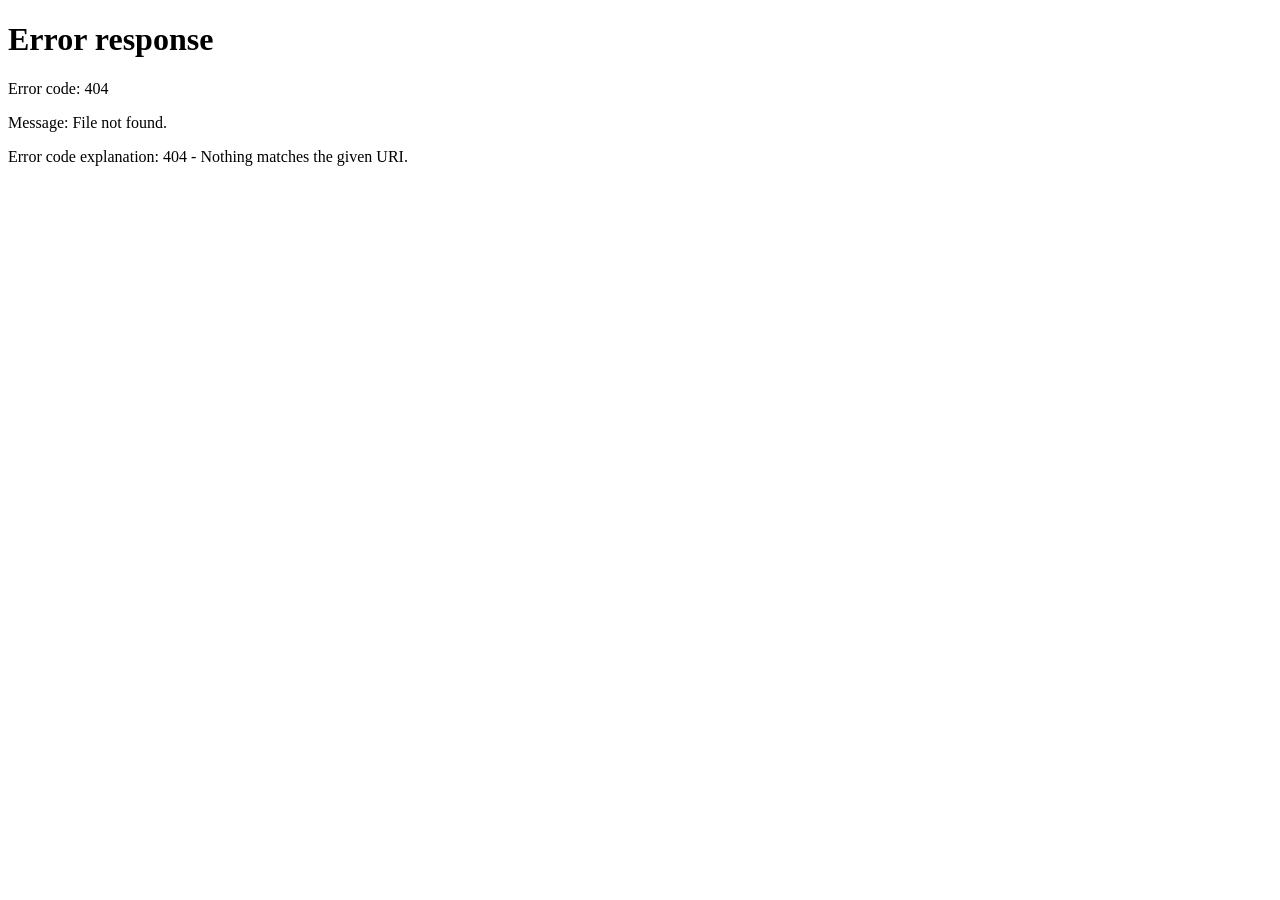
==== index.html @ 507f4e84 "Final link fix" ====
<!DOCTYPE html>
<html>
  <head>
    <meta http-equiv="refresh" content="0; url=./main/index.html" />
  </head>
  <body>
    <p>Redirecting to <a href="./main/index.html">main site</a>...</p>
  </body>
</html>
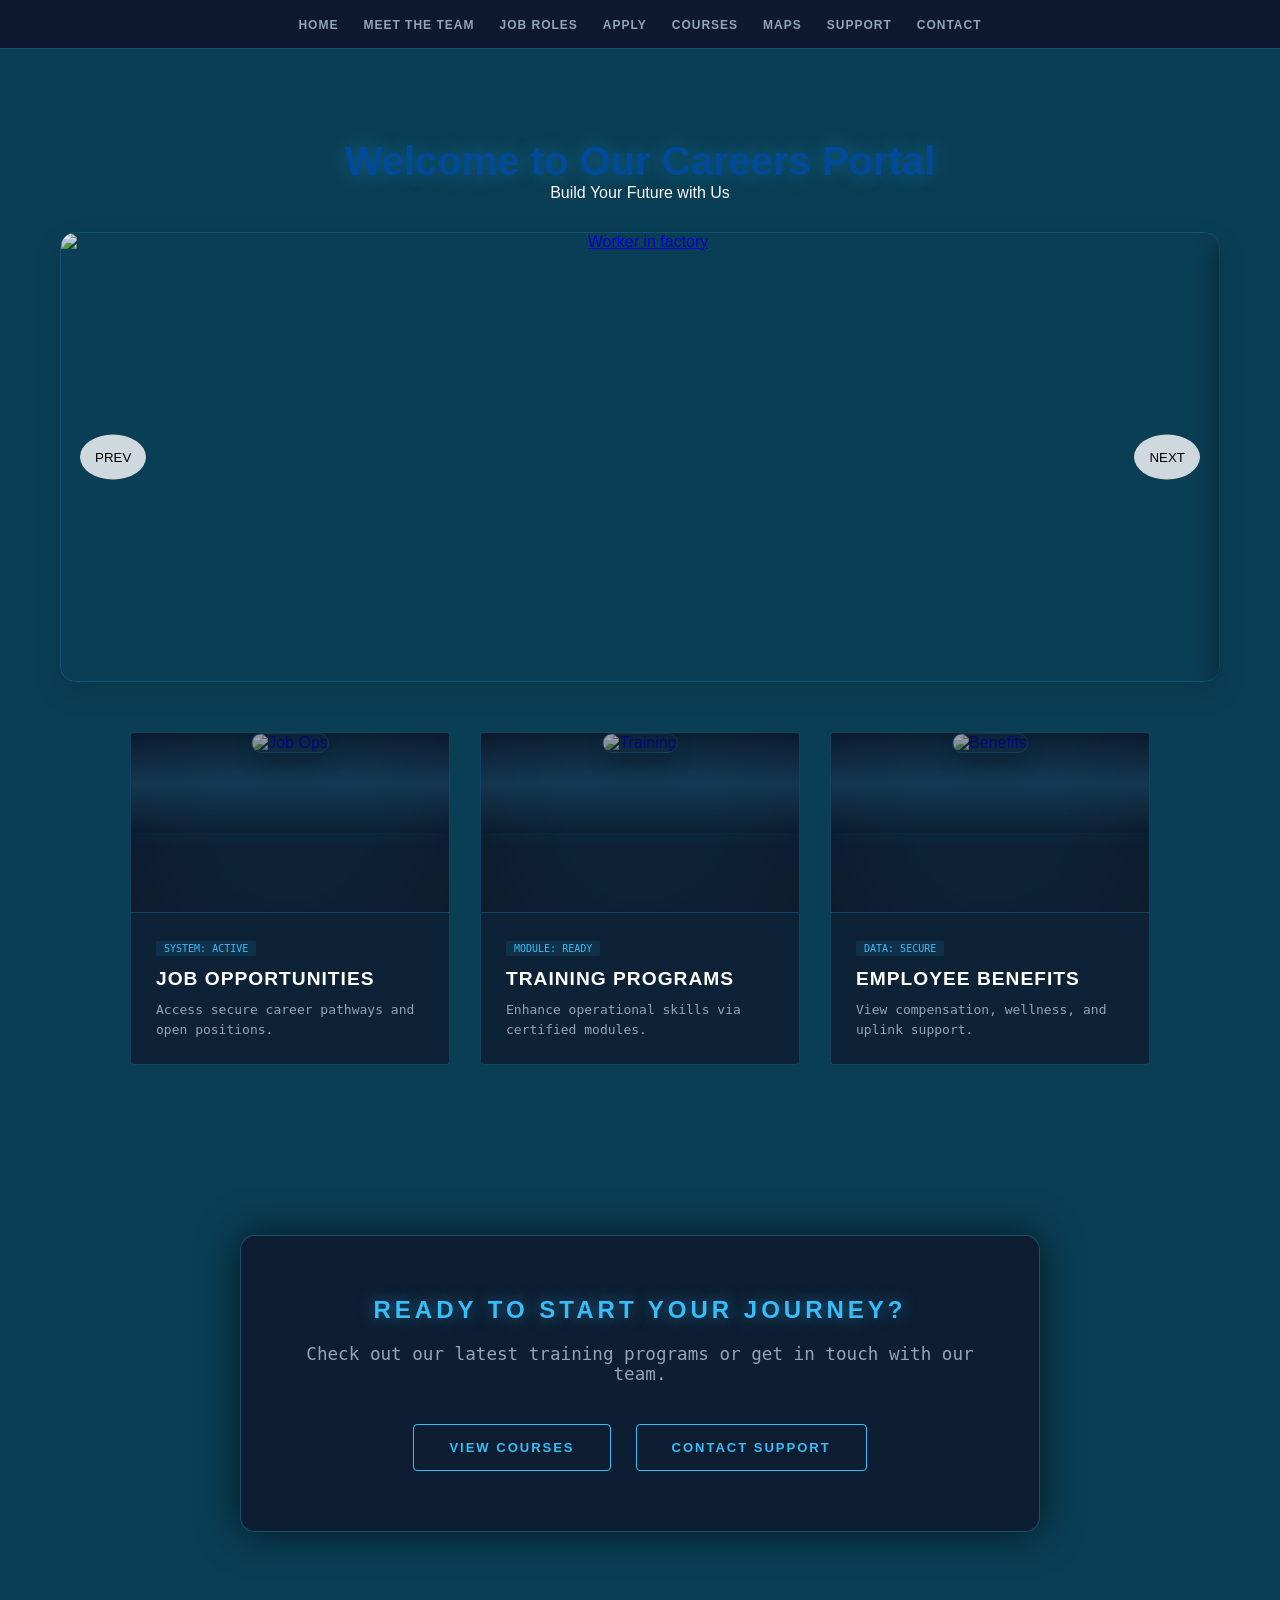
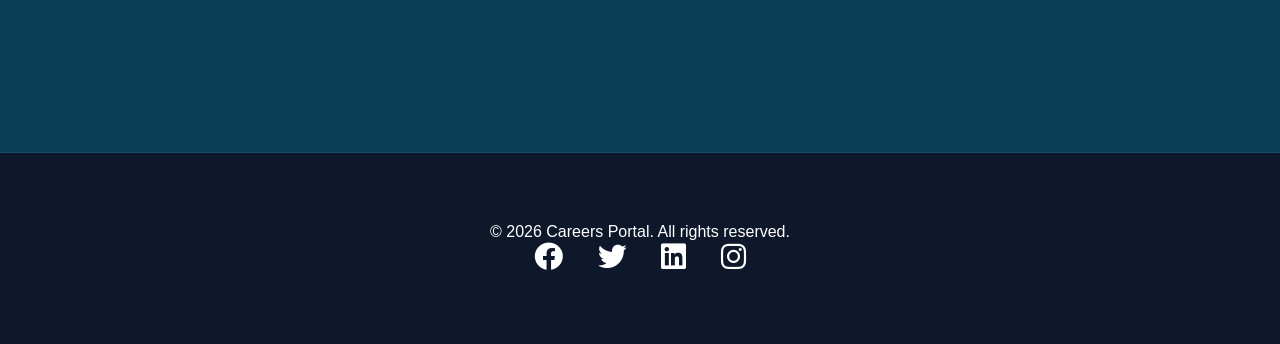
==== commit 4492e224: "deleted the folder completely and put the index files outsite the project" ====
--- a/index.html
+++ b/index.html
@@ -1,9 +1,144 @@
 <!DOCTYPE html>
-<html>
-  <head>
-    <meta http-equiv="refresh" content="0; url=./main/index.html" />
-  </head>
-  <body>
-    <p>Redirecting to <a href="./main/index.html">main site</a>...</p>
-  </body>
+<html lang="en">
+
+<head>
+    <meta charset="UTF-8">
+    <meta name="viewport" content="width=device-width, initial-scale=1.0">
+    <title>Careers Portal | Build Your Future</title>
+    <link rel="stylesheet" href="./main.css">
+    <link rel="stylesheet" href="https://cdnjs.cloudflare.com/ajax/libs/font-awesome/6.0.0/css/all.min.css">
+</head>
+
+<body>
+
+    <header>
+        <nav class="navbar">
+            <ul>
+                <li><a href="/main/main.html">Home</a></li>
+                <li><a href="/meet-the-team/meet-the-team.html">Meet the Team</a></li>
+                <li><a href="/job-roles/job-roles.html">Job Roles</a></li>
+                <li><a href="/apply/apply.html">Apply</a></li>
+                <li><a href="/courses/courses.html">Courses</a></li>
+                <li><a href="/maps/maps.html">Maps</a></li>
+                <li><a href="/support/support.html">Support</a></li>
+                <li><a href="/contact/contact.html">Contact</a></li>
+            </ul>
+        </nav>
+    </header>
+    <main>
+        <section id="home" class="page-section">
+            <div class="hero-text">
+                <h1>Welcome to Our Careers Portal</h1>
+                <p class="subtitle">Build Your Future with Us</p>
+            </div>
+
+            <div class="hero-banner futuristic-border">
+                <div class="slider-container">
+                    <div class="slider-track" id="hero-slider">
+                        <a href="/job-roles/job-roles.html" class="slide-link"><img
+                                src="https://greyring.com/wp-content/uploads/2023/02/recruitment1.webp"
+                                alt="Worker in factory"></a>
+                        <a href="/courses/courses.html" class="slide-link"><img
+                                src="https://plus.unsplash.com/premium_photo-1726797747265-933e1868cdcf?q=80&w=2070&auto=format&fit=crop&ixlib=rb-4.1.0&ixid=M3wxMjA3fDB8MHxwaG90by1wYWdlfHx8fGVufDB8fHx8fA%3D%3D"
+                                alt="Worker in factory"></a>
+                        <a href="/support/support.html" class="slide-link"><img
+                                src="https://plus.unsplash.com/premium_photo-1682437042253-6d2105fde47d?q=80&w=2070&auto=format&fit=crop&ixlib=rb-4.1.0&ixid=M3wxMjA3fDB8MHxwaG90by1wYWdlfHx8fGVufDB8fHx8fA%3D%3D"
+                                alt="Worker in factory"></a>
+                        <a href="/contact/contact.html" class="slide-link"><img
+                                src="https://images.unsplash.com/photo-1758691736082-b69a65770026?q=80&w=2532&auto=format&fit=crop&ixlib=rb-4.1.0&ixid=M3wxMjA3fDB8MHxwaG90by1wYWdlfHx8fGVufDB8fHx8fA%3D%3D"
+                                alt="Worker in factory"></a>
+                    </div>
+                    <button class="slider-btn prev" onclick="moveSlide(-1)">PREV</button>
+                    <button class="slider-btn next" onclick="moveSlide(1)">NEXT</button>
+
+                    <div class="overlay-glow"></div>
+                </div>
+            </div>
+
+            <div class="terminal-card-container">
+                <div class="terminal-card">
+                    <a href="/job-roles/job-roles.html" class="card-link">
+                        <div class="image-wrapper">
+                            <img src="https://plus.unsplash.com/premium_photo-1661547810396-702eacbfcc14?q=80&w=2532&auto=format&fit=crop"
+                                alt="Job Ops">
+                            <div class="scan-line"></div>
+                        </div>
+                        <div class="card-content">
+                            <span class="status-tag">SYSTEM: ACTIVE</span>
+                            <h3>Job Opportunities</h3>
+                            <p>Access secure career pathways and open positions.</p>
+                        </div>
+                    </a>
+                </div>
+
+                <div class="terminal-card">
+                    <a href="/courses/courses.html" class="card-link">
+                        <div class="image-wrapper">
+                            <img src="https://images.unsplash.com/photo-1758691736082-b69a65770026?q=80&w=2532&auto=format&fit=crop"
+                                alt="Training">
+                            <div class="scan-line"></div>
+                        </div>
+                        <div class="card-content">
+                            <span class="status-tag">MODULE: READY</span>
+                            <h3>Training Programs</h3>
+                            <p>Enhance operational skills via certified modules.</p>
+                        </div>
+                    </a>
+                </div>
+
+                <div class="terminal-card">
+                    <a href="/support/support.html" class="card-link">
+                        <div class="image-wrapper">
+                            <img src="https://plus.unsplash.com/premium_photo-1682437042253-6d2105fde47d?q=80&w=2070&auto=format&fit=crop"
+                                alt="Benefits">
+                            <div class="scan-line"></div>
+                        </div>
+                        <div class="card-content">
+                            <span class="status-tag">DATA: SECURE</span>
+                            <h3>Employee Benefits</h3>
+                            <p>View compensation, wellness, and uplink support.</p>
+                        </div>
+                    </a>
+                </div>
+            </div>
+
+            <section class="home-cta-container">
+                <div class="home-cta">
+                    <h2>Ready to start your journey?</h2>
+                    <p>Check out our latest training programs or get in touch with our team.</p>
+                    <div class="cta-buttons">
+                        <a href="/courses/courses.html" class="btn-terminal">View Courses</a>
+                        <a href="/contact/contact.html" class="btn-terminal">Contact Support</a>
+                    </div>
+                </div>
+            </section>
+        </section>
+    </main>
+
+    <footer>
+        <div class="footer-content">
+            <p>&copy; 2026 Careers Portal. All rights reserved.</p>
+            <div class="social-icons">
+                <a href="#"><i class="fab fa-facebook"></i></a>
+                <a href="#"><i class="fab fa-twitter"></i></a>
+                <a href="#"><i class="fab fa-linkedin"></i></a>
+                <a href="#"><i class="fab fa-instagram"></i></a>
+            </div>
+        </div>
+    </footer>
+
+
+
+
+
+    <script src="./main.js"></script>
+    <script src="/courses/courses.js"> </script>
+    <script src="/apply/apply.js"> </script>
+    <script src="/maps/maps.js"> </script>
+    <script src="/meet-the-team/meet-the-team.js"> </script>
+    <script src="/support/support.js"> </script>
+    <script src="/contact/contact.js"> </script>
+    <script src="/job-roles/job-roles.js">  </script>
+</body>
+
 </html>
--- a/main.css
+++ b/main.css
@@ -0,0 +1,612 @@
+/* --- 1. GLOBAL RESET --- */
+* {
+    margin: 0;
+    padding: 0;
+    box-sizing: border-box;
+    font-family: Arial, sans-serif;
+}
+
+/* --- HOME PAGE OVERHAUL --- */
+body {
+    background-color: #0a3e54; /* Deep Space Blue */
+    color: #f8fafc;
+    margin: 0;
+    font-family: 'monospace';
+}
+
+h1 {
+    font-family: 'Orbitron', sans-serif;
+    color: #38bdf8;
+    text-shadow: 0 0 20px rgba(56, 189, 248, 0.3);
+    margin-top: 50px;
+}
+
+/* Style the images so they don't look too "bright" */
+img {
+    border-radius: 15px;
+    border: 1px solid rgba(56, 189, 248, 0.2);
+    box-shadow: 0 10px 30px rgba(0,0,0,0.5);
+    filter: brightness(0.9); /* Subtly darkens images to match theme */
+}
+
+/* --- 2. NAVIGATION BAR --- */
+header {
+    background-color: #004a99;
+    width: 100%;
+}
+
+.navbar {
+    padding: 15px 0;
+    position: sticky;
+    top: 0;
+    z-index: 1000;
+}
+
+.navbar ul {
+    display: flex;
+    justify-content: center;
+    list-style: none;
+    gap: 30px;
+}
+
+.navbar a {
+    color: white;
+    text-decoration: none;
+    font-size: 1rem;
+    font-weight: bold;
+    transition: 0.3s;
+}
+
+.navbar a:hover {
+    color: #38bdf8;
+}
+
+/* --- 3. HERO SLIDER --- */
+.page-section {
+    max-width: 1200px;
+    margin: 0 auto;
+    padding: 40px 20px;
+    text-align: center;
+}
+
+.hero-text {
+    margin-bottom: 30px;
+}
+
+.hero-text h1 {
+    color: #004a99;
+    font-size: 2.5rem;
+}
+
+.hero-banner {
+    position: relative;
+    width: 100%;
+    height: 450px; 
+    overflow: hidden;
+    border-radius: 15px;
+    box-shadow: 0 10px 30px rgba(0,0,0,0.1);
+}
+
+.slider-container {
+    width: 100%;
+    height: 100%;
+    position: relative;
+}
+
+.slider-track {
+    display: flex;
+    height: 100%;
+    transition: transform 0.8s cubic-bezier(0.45, 0, 0.55, 1);
+}
+
+.slide-link {
+    min-width: 100%; 
+    height: 100%;
+}
+
+.slide-link img {
+    width: 100%;
+    height: 100%;
+    object-fit: cover;
+    display: block;
+}
+
+.slider-btn {
+    position: absolute;
+    top: 50%;
+    transform: translateY(-50%);
+    background: rgba(255, 255, 255, 0.8);
+    border: none;
+    padding: 15px;
+    cursor: pointer;
+    z-index: 10;
+    border-radius: 50%;
+}
+
+.prev { left: 20px; }
+.next { right: 20px; }
+
+/* --- 4. CARD LAYOUT (The missing part that was scrambling) --- */
+.card-container {
+    display: flex;
+    justify-content: center;
+    gap: 20px;
+    margin-top: 50px;
+    flex-wrap: wrap; /* Allows cards to wrap on mobile */
+}
+
+.card {
+    background: white;
+    border-radius: 10px;
+    overflow: hidden;
+    width: 300px; /* Fixed width for consistency */
+    box-shadow: 0 4px 10px rgba(0,0,0,0.1);
+    transition: transform 0.3s;
+}
+
+.card:hover {
+    transform: translateY(-10px);
+}
+
+.card img {
+    width: 100%;
+    height: 180px;
+    object-fit: cover;
+}
+
+.card-footer {
+    background: #004a99;
+    color: white;
+    padding: 15px;
+    font-weight: bold;
+}
+
+.card-link {
+    text-decoration: none;
+}
+
+/* --- 5. FOOTER --- */
+footer {
+    background-color: #004a99;
+    margin-top: 60px;
+}
+
+.footer-content {
+    color: white;
+    padding: 40px 0;
+    text-align: center;
+}
+
+.social-icons a {
+    color: white;
+    font-size: 1.8rem;
+    margin: 0 15px;
+    text-decoration: none;
+}
+
+
+/* --- OVERHAUL THE CTA SECTION (The Grey Box) --- */
+.home-cta {
+    background: rgba(15, 23, 42, 0.8); /* Dark glass instead of grey */
+    backdrop-filter: blur(10px);
+    border: 1px solid rgba(56, 189, 248, 0.2);
+    padding: 60px 20px;
+    margin: 40px auto;
+    max-width: 900px;
+    border-radius: 15px;
+    text-align: center;
+    box-shadow: 0 0 20px rgba(0, 0, 0, 0.5);
+}
+
+.home-cta h2 {
+    font-family: 'Orbitron', sans-serif;
+    color: #38bdf8; /* Cyan Glow */
+    text-transform: uppercase;
+    letter-spacing: 2px;
+    margin-bottom: 10px;
+}
+
+.home-cta p {
+    color: #94a3b8;
+    font-family: 'monospace';
+}
+
+/* --- THE BUTTONS INSIDE CTA --- */
+.cta-buttons {
+    display: flex;
+    justify-content: center;
+    gap: 20px;
+    margin-top: 30px;
+}
+
+.btn-secondary {
+    background: transparent;
+    border: 1px solid #38bdf8;
+    color: #38bdf8;
+    padding: 12px 24px;
+    font-family: 'Orbitron', sans-serif;
+    font-size: 11px;
+    text-decoration: none;
+    transition: all 0.3s ease;
+}
+
+.btn-secondary:hover {
+    background: #38bdf8;
+    color: #0f172a;
+    box-shadow: 0 0 15px #38bdf8;
+}
+
+/* --- THE FOOTER (Solid Blue Fix) --- */
+footer {
+    background: rgba(15, 23, 42, 0.95) !important; /* Dark instead of Blue */
+    border-top: 1px solid rgba(56, 189, 248, 0.3);
+    padding: 30px 0;
+    color: #94a3b8;
+    font-family: 'monospace';
+    text-align: center;
+}
+
+.social-links a {
+    color: #38bdf8;
+    margin: 0 10px;
+    font-size: 18px;
+    transition: 0.3s;
+}
+
+.social-links a:hover {
+    text-shadow: 0 0 10px #38bdf8;
+}
+
+/* --- THE NEON BUTTONS --- */
+.btn-secondary {
+    display: inline-block;
+    padding: 12px 28px;
+    text-decoration: none;
+    font-family: 'Orbitron', sans-serif;
+    font-size: 13px;
+    font-weight: bold;
+    color: #f9fbfc;
+    background: rgba(2, 19, 117, 0.991);
+    border: 1px solid #050505;
+    border-radius: 8px;
+    text-transform: uppercase;
+    transition: all 0.3s ease;
+    box-shadow: 0 0 5px rgba(100, 102, 103, 0.2);
+}
+
+.btn-secondary:hover {
+    background: #68c9f3;
+    color: #021e61; /* Dark text on hover */
+    box-shadow: 0 0 20px rgba(56, 189, 248, 0.6);
+    transform: translateY(-2px);
+}
+
+/* Responsive fix for Mobile */
+@media (max-width: 600px) {
+    .cta-buttons {
+        flex-direction: column;
+        align-items: center;
+    }
+    .btn-secondary {
+        width: 80%;
+    }
+}
+
+/* --- UPDATED NAVIGATION BAR --- */
+.navbar {
+    background: rgba(15, 23, 42, 0.95); /* Dark Slate */
+    backdrop-filter: blur(10px);
+    border-bottom: 1px solid rgba(56, 189, 248, 0.3); /* Cyan Glow Line */
+    padding: 15px 0;
+    position: sticky;
+    top: 0;
+    z-index: 1000;
+}
+
+.navbar ul {
+    display: flex;
+    justify-content: center;
+    list-style: none;
+    gap: 25px;
+    margin: 0;
+}
+
+.navbar a {
+    text-decoration: none;
+    color: #94a3b8; /* Faded blue-gray */
+    font-family: 'Orbitron', sans-serif;
+    font-size: 12px;
+    text-transform: uppercase;
+    letter-spacing: 1px;
+    transition: all 0.3s ease;
+}
+
+.navbar a:hover {
+    color: #38bdf8;
+    text-shadow: 0 0 10px rgba(56, 189, 248, 0.5);
+}
+
+/* --- THE CTA MODULE --- */
+.home-cta-container {
+    padding: 80px 20px;
+    display: flex;
+    justify-content: center;
+    background: transparent;
+}
+
+.home-cta {
+    background: rgba(15, 23, 42, 0.8); /* Dark Slate Glass */
+    backdrop-filter: blur(12px);
+    border: 1px solid rgba(56, 189, 248, 0.3);
+    border-radius: 15px;
+    padding: 60px 40px;
+    max-width: 800px;
+    text-align: center;
+    box-shadow: 0 0 40px rgba(0, 0, 0, 0.6);
+}
+
+.home-cta h2 {
+    font-family: 'Orbitron', sans-serif;
+    color: #38bdf8;
+    text-transform: uppercase;
+    letter-spacing: 4px;
+    margin-bottom: 20px;
+    text-shadow: 0 0 15px rgba(56, 189, 248, 0.5);
+}
+
+.home-cta p {
+    color: #94a3b8;
+    font-family: 'monospace';
+    font-size: 1.1rem;
+    margin-bottom: 40px;
+}
+
+/* --- THE NEON BUTTONS --- */
+.cta-buttons {
+    display: flex;
+    justify-content: center;
+    gap: 25px;
+}
+
+.btn-terminal {
+    display: inline-block;
+    padding: 15px 35px;
+    text-decoration: none;
+    font-family: 'Orbitron', sans-serif;
+    font-size: 13px;
+    font-weight: bold;
+    color: #38bdf8;
+    background: transparent;
+    border: 1px solid #38bdf8;
+    border-radius: 4px;
+    text-transform: uppercase;
+    letter-spacing: 2px;
+    transition: all 0.4s ease;
+    position: relative;
+    overflow: hidden;
+}
+
+.btn-terminal:hover {
+    background: #38bdf8;
+    color: #0f172a; /* Dark text on bright background */
+    box-shadow: 0 0 25px rgba(56, 189, 248, 0.8);
+    transform: translateY(-3px);
+}
+
+/* Responsive fix for mobile */
+@media (max-width: 600px) {
+    .cta-buttons {
+        flex-direction: column;
+        align-items: center;
+    }
+    .btn-terminal {
+        width: 80%;
+    }
+}
+
+/* --- CONTAINER --- */
+.terminal-card-container {
+    display: flex;
+    justify-content: center;
+    gap: 30px;
+    padding: 50px 20px;
+    flex-wrap: wrap;
+}
+
+/* --- THE CARD --- */
+.terminal-card {
+    width: 320px;
+    background: rgba(15, 23, 42, 0.7);
+    backdrop-filter: blur(12px);
+    border: 1px solid rgba(56, 189, 248, 0.2); /* Subtle cyan border */
+    border-radius: 4px; /* Sharper corners look more technical */
+    overflow: hidden;
+    position: relative;
+    transition: all 0.4s ease;
+}
+
+.terminal-card:hover {
+    transform: translateY(-8px);
+    border-color: #38bdf8;
+    box-shadow: 0 0 30px rgba(56, 189, 248, 0.2);
+}
+
+/* --- IMAGE & SCANLINE EFFECT --- */
+.image-wrapper {
+    position: relative;
+    height: 180px;
+    overflow: hidden;
+    border-bottom: 1px solid rgba(56, 189, 248, 0.2);
+}
+
+.image-wrapper img {
+    width: 100%;
+    height: 100%;
+    object-fit: cover;
+    filter: grayscale(30%) brightness(0.7);
+    transition: 0.5s ease;
+}
+
+.terminal-card:hover img {
+    filter: grayscale(0%) brightness(1);
+    transform: scale(1.1);
+}
+
+.scan-line {
+    position: absolute;
+    top: 0;
+    left: 0;
+    width: 100%;
+    height: 2px;
+    background: rgba(56, 189, 248, 0.5);
+    box-shadow: 0 0 10px #38bdf8;
+    animation: scan 3s linear infinite;
+    pointer-events: none;
+}
+
+@keyframes scan {
+    0% { top: 0%; }
+    100% { top: 100%; }
+}
+
+/* --- CONTENT AREA --- */
+.card-content {
+    padding: 25px;
+    text-align: left;
+}
+
+.status-tag {
+    font-family: 'monospace';
+    font-size: 10px;
+    color: #38bdf8;
+    background: rgba(56, 189, 248, 0.1);
+    padding: 2px 8px;
+    border-radius: 2px;
+    display: inline-block;
+    margin-bottom: 12px;
+}
+
+.card-content h3 {
+    font-family: 'Orbitron', sans-serif;
+    color: #fff;
+    font-size: 1.2rem;
+    margin-bottom: 10px;
+    text-transform: uppercase;
+    letter-spacing: 1px;
+}
+
+.card-content p {
+    font-family: 'monospace';
+    color: #94a3b8;
+    font-size: 13px;
+    line-height: 1.5;
+}
+
+/* Clear Underline on Links */
+.card-link {
+    text-decoration: none;
+}
+
+/* --- IMPROVED SUBTLE LASER SCAN --- */
+.scan-line {
+    position: absolute;
+    top: 0;
+    left: 0;
+    width: 100%;
+    height: 100px; /* Thicker area for a soft gradient */
+    /* A gradient that fades out so it's not a harsh line */
+    background: linear-gradient(
+        to bottom,
+        transparent,
+        rgba(56, 189, 248, 0.2) 50%,
+        transparent
+    );
+    box-shadow: 0 0 15px rgba(56, 189, 248, 0.1);
+    z-index: 5;
+    animation: laser-scan 4s ease-in-out infinite;
+    pointer-events: none;
+    opacity: 0.4; /* Keep it faint by default */
+}
+
+/* Make it slightly more visible on hover to show "active" scanning */
+.terminal-card:hover .scan-line {
+    opacity: 0.8;
+    background: linear-gradient(
+        to bottom,
+        transparent,
+        rgba(56, 189, 248, 0.4) 50%,
+        transparent
+    );
+}
+
+@keyframes laser-scan {
+    0% { transform: translateY(-100%); }
+    100% { transform: translateY(200%); }
+}
+
+/* --- ADD A HUD VIGNETTE --- */
+/* This adds a dark 'frame' inside the image so the laser feels contained */
+.image-wrapper::after {
+    content: "";
+    position: absolute;
+    top: 0;
+    left: 0;
+    width: 100%;
+    height: 100%;
+    background: radial-gradient(circle, transparent 50%, rgba(15, 23, 42, 0.6) 100%);
+    z-index: 4;
+    pointer-events: none;
+}
+
+/* --- SUBTLE HUD SCANNER --- */
+.scan-line {
+    position: absolute;
+    top: 0;
+    left: 0;
+    width: 100%;
+    /* We make it taller (100px) so the glow looks soft, not like a sharp wire */
+    height: 100px; 
+    background: linear-gradient(
+        to bottom,
+        transparent,
+        rgba(56, 189, 248, 0.2) 50%,
+        transparent
+    );
+    box-shadow: 0 0 20px rgba(56, 189, 248, 0.1);
+    z-index: 5;
+    /* This 'ease-in-out' makes the movement feel high-tech and smooth */
+    animation: laser-pulse 4s ease-in-out infinite;
+    pointer-events: none;
+    opacity: 0.8;
+}
+
+/* Let's add a "Lens Effect" to the team photos */
+/* This makes the corners dark so the laser pops more */
+.terminal-card .image-wrapper::after {
+    content: "";
+    position: absolute;
+    top: 0;
+    left: 0;
+    width: 100%;
+    height: 100%;
+    background: radial-gradient(circle, transparent 40%, rgba(15, 23, 42, 0.8) 120%);
+    z-index: 4;
+}
+
+@keyframes laser-pulse {
+    0% { transform: translateY(-20%); opacity: 0; }
+    15% { opacity: 1; }
+    85% { opacity: 1; }
+    100% { transform: translateY(120%); opacity: 0; }
+}
+/* First card: Starts immediately (default) */
+
+/* Middle card: Wait 1.2 seconds before starting */
+.terminal-card:nth-child(2) .scan-line {
+    animation-delay: 1.1s;
+}
+
+/* Third card: Wait 2.4 seconds before starting */
+.terminal-card:nth-child(3) .scan-line {
+    animation-delay: 2.5s;
+}
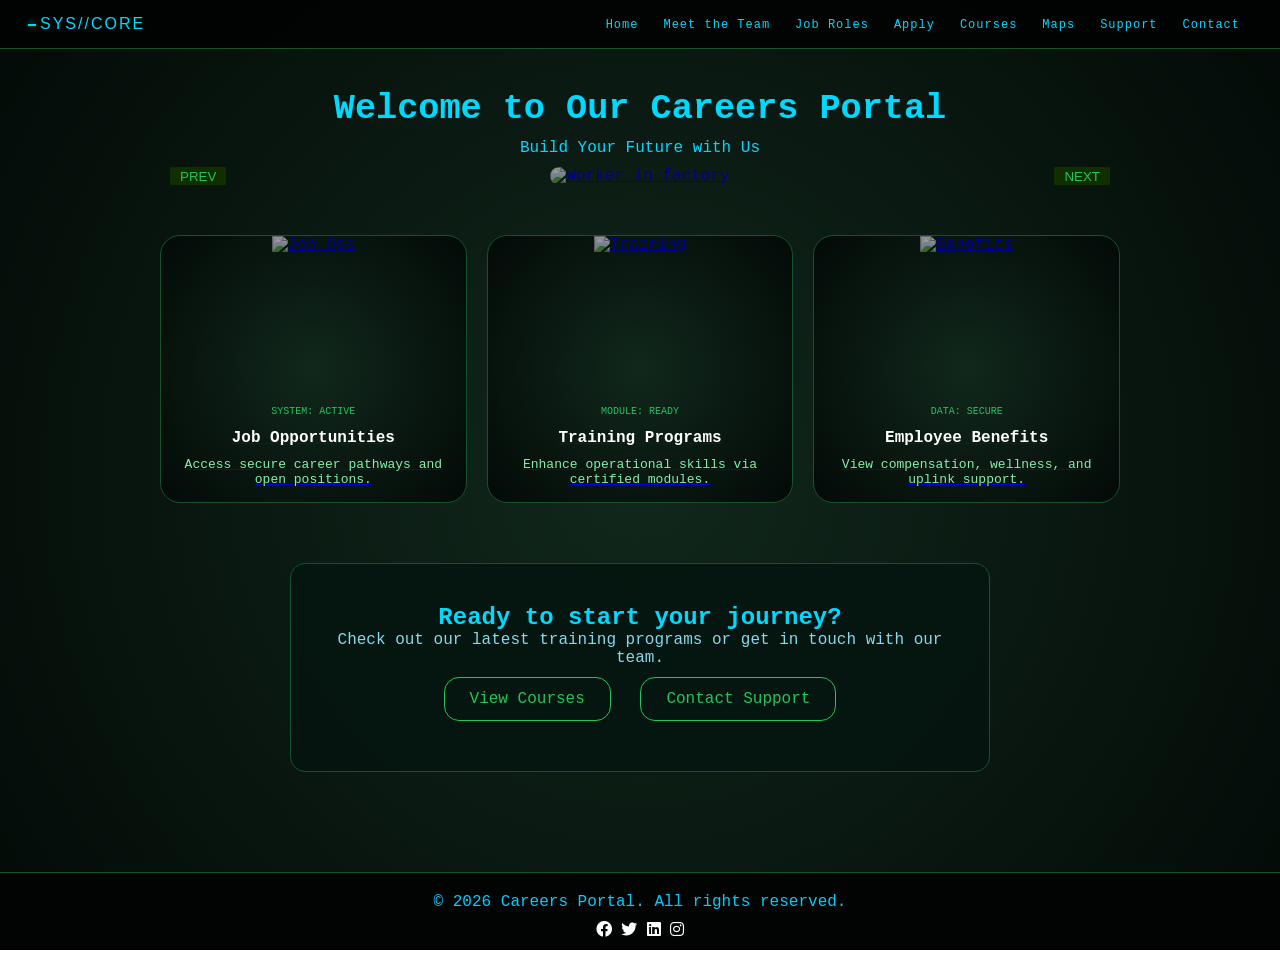
==== commit e559ae07: "made some changes to the background color  and the apply page structure" ====
--- a/index.html
+++ b/index.html
@@ -5,7 +5,7 @@
     <meta charset="UTF-8">
     <meta name="viewport" content="width=device-width, initial-scale=1.0">
     <title>Careers Portal | Build Your Future</title>
-    <link rel="stylesheet" href="./main.css">
+    <link rel="stylesheet" href="main.css">
     <link rel="stylesheet" href="https://cdnjs.cloudflare.com/ajax/libs/font-awesome/6.0.0/css/all.min.css">
 </head>
 
@@ -13,8 +13,11 @@
 
     <header>
         <nav class="navbar">
-            <ul>
-                <li><a href="/main/main.html">Home</a></li>
+
+            <div class="logo">SYS//CORE</div>
+
+            <ul class="nav-links">
+                <li><a href="../index.html">Home</a></li>
                 <li><a href="/meet-the-team/meet-the-team.html">Meet the Team</a></li>
                 <li><a href="/job-roles/job-roles.html">Job Roles</a></li>
                 <li><a href="/apply/apply.html">Apply</a></li>
@@ -23,6 +26,7 @@
                 <li><a href="/support/support.html">Support</a></li>
                 <li><a href="/contact/contact.html">Contact</a></li>
             </ul>
+
         </nav>
     </header>
     <main>
--- a/main.css
+++ b/main.css
@@ -1,612 +1,273 @@
-/* --- 1. GLOBAL RESET --- */
+/* ===== RESET ===== */
 * {
     margin: 0;
     padding: 0;
     box-sizing: border-box;
-    font-family: Arial, sans-serif;
-}
-
-/* --- HOME PAGE OVERHAUL --- */
+}
+
 body {
-    background-color: #0a3e54; /* Deep Space Blue */
-    color: #f8fafc;
-    margin: 0;
-    font-family: 'monospace';
-}
-
-h1 {
-    font-family: 'Orbitron', sans-serif;
-    color: #38bdf8;
-    text-shadow: 0 0 20px rgba(56, 189, 248, 0.3);
-    margin-top: 50px;
-}
-
-/* Style the images so they don't look too "bright" */
-img {
-    border-radius: 15px;
-    border: 1px solid rgba(56, 189, 248, 0.2);
-    box-shadow: 0 10px 30px rgba(0,0,0,0.5);
-    filter: brightness(0.9); /* Subtly darkens images to match theme */
-}
-
-/* --- 2. NAVIGATION BAR --- */
-header {
-    background-color: #004a99;
-    width: 100%;
-}
-
+    background: radial-gradient(circle at center, #11281c 0%, #030a07 100%);
+    color: #03cdff;
+    font-family: 'Orbitron', monospace;
+}
+
+/* ===== NAVBAR ===== */
 .navbar {
+    background: rgba(2, 4, 3, 0.95);
+    border-bottom: 1px solid #14532d;
     padding: 15px 0;
     position: sticky;
     top: 0;
-    z-index: 1000;
 }
 
 .navbar ul {
     display: flex;
     justify-content: center;
+    gap: 25px;
     list-style: none;
-    gap: 30px;
 }
 
 .navbar a {
-    color: white;
+    color: #ffffff;
     text-decoration: none;
-    font-size: 1rem;
-    font-weight: bold;
-    transition: 0.3s;
+    font-size: 12px;
+    letter-spacing: 1px;
 }
 
 .navbar a:hover {
-    color: #38bdf8;
-}
-
-/* --- 3. HERO SLIDER --- */
+    color: #22c55e;
+    text-shadow: 0 0 8px #22c55e;
+}
+
+/* NAVBAR LAYOUT */
+.navbar {
+    display: flex;
+    justify-content: space-between;  /* logo left, nav right */
+    align-items: center;
+    padding: 15px 40px;
+    background: rgba(2, 4, 3, 0.95);
+    border-bottom: 1px solid #14532d;
+}
+
+/* NAV LINKS */
+.nav-links {
+    display: flex;
+    gap: 25px;
+    list-style: none;
+}
+
+.nav-links a {
+    color: #00d9ff;;
+    text-decoration: none;
+    font-size: 12px;
+    letter-spacing: 1px;
+}
+
+.nav-links a:hover {
+    color: #22c55e;
+    text-shadow: 0 0 8px #22c55e;
+}
+
+/* LOGO */
+.logo {
+    font-family: 'Orbitron', sans-serif;
+    font-size: 16px;
+    color: #00d9ff;
+    letter-spacing: 2px;
+    position: relative;
+}
+
+/* small cyber line */
+.logo::before {
+    content: "";
+    position: absolute;
+    left: -12px;
+    top: 50%;
+    width: 8px;
+    height: 2px;
+    background: #00d9ff;
+    box-shadow: 0 0 6px #22c55e;
+}
+
+/* hover glow */
+.logo:hover {
+    text-shadow: 0 0 10px #00d9ff;
+}
+
+/* ===== HERO ===== */
 .page-section {
-    max-width: 1200px;
-    margin: 0 auto;
+    max-width: 1000px;
+    margin: auto;
     padding: 40px 20px;
     text-align: center;
 }
 
-.hero-text {
-    margin-bottom: 30px;
-}
-
 .hero-text h1 {
-    color: #004a99;
-    font-size: 2.5rem;
-}
-
+    color: #00d9ff;
+    font-size: 2.2rem;
+    margin-bottom: 10px;
+}
+.hero-text p{
+    margin-bottom: 10px;
+    color: #00d9ff;
+}
+
+.subtitle {
+    color: #86efac;
+}
+
+/* ===== SLIDER ===== */
 .hero-banner {
-    position: relative;
+    position: relative;   /* CRITICAL */
+    overflow: hidden;
+}
+
+.slider-track {
+    display: flex;
+    transition: transform 0.5s ease;
+}
+
+.slider-track img {
+    border-radius: 20px;
     width: 100%;
-    height: 450px; 
-    overflow: hidden;
-    border-radius: 15px;
-    box-shadow: 0 10px 30px rgba(0,0,0,0.1);
-}
-
-.slider-container {
-    width: 100%;
+    height: 400px;
+    object-fit: cover;
+    filter: brightness(0.6);
+}
+.slide-link {
+    min-width: 100%;   /* CRITICAL */
     height: 100%;
-    position: relative;
-}
-
-.slider-track {
-    display: flex;
-    height: 100%;
-    transition: transform 0.8s cubic-bezier(0.45, 0, 0.55, 1);
-}
-
-.slide-link {
-    min-width: 100%; 
-    height: 100%;
-}
-
-.slide-link img {
-    width: 100%;
-    height: 100%;
-    object-fit: cover;
-    display: block;
 }
 
 .slider-btn {
     position: absolute;
     top: 50%;
     transform: translateY(-50%);
-    background: rgba(255, 255, 255, 0.8);
+    background: rgb(16, 47, 1);
     border: none;
-    padding: 15px;
+    border-radius: 5px;
+    color: #22c55e;
+    padding: 10px;
     cursor: pointer;
-    z-index: 10;
-    border-radius: 50%;
-}
-
-.prev { left: 20px; }
-.next { right: 20px; }
-
-/* --- 4. CARD LAYOUT (The missing part that was scrambling) --- */
-.card-container {
-    display: flex;
-    justify-content: center;
+}
+
+.prev { left: 10px; }
+.next { right: 10px; }
+
+/* ===== CARDS ===== */
+.terminal-card-container {
+    display: grid;
+    grid-template-columns: repeat(auto-fit, minmax(220px, 1fr));
     gap: 20px;
-    margin-top: 50px;
-    flex-wrap: wrap; /* Allows cards to wrap on mobile */
-}
-
-.card {
-    background: white;
-    border-radius: 10px;
-    overflow: hidden;
-    width: 300px; /* Fixed width for consistency */
-    box-shadow: 0 4px 10px rgba(0,0,0,0.1);
-    transition: transform 0.3s;
-}
-
-.card:hover {
-    transform: translateY(-10px);
-}
-
-.card img {
-    width: 100%;
-    height: 180px;
-    object-fit: cover;
-}
-
-.card-footer {
-    background: #004a99;
-    color: white;
-    padding: 15px;
-    font-weight: bold;
-}
-
-.card-link {
-    text-decoration: none;
-}
-
-/* --- 5. FOOTER --- */
-footer {
-    background-color: #004a99;
-    margin-top: 60px;
-}
-
-.footer-content {
-    color: white;
-    padding: 40px 0;
-    text-align: center;
-}
-
-.social-icons a {
-    color: white;
-    font-size: 1.8rem;
-    margin: 0 15px;
-    text-decoration: none;
-}
-
-
-/* --- OVERHAUL THE CTA SECTION (The Grey Box) --- */
-.home-cta {
-    background: rgba(15, 23, 42, 0.8); /* Dark glass instead of grey */
-    backdrop-filter: blur(10px);
-    border: 1px solid rgba(56, 189, 248, 0.2);
-    padding: 60px 20px;
-    margin: 40px auto;
-    max-width: 900px;
-    border-radius: 15px;
-    text-align: center;
-    box-shadow: 0 0 20px rgba(0, 0, 0, 0.5);
-}
-
-.home-cta h2 {
-    font-family: 'Orbitron', sans-serif;
-    color: #38bdf8; /* Cyan Glow */
-    text-transform: uppercase;
-    letter-spacing: 2px;
-    margin-bottom: 10px;
-}
-
-.home-cta p {
-    color: #94a3b8;
-    font-family: 'monospace';
-}
-
-/* --- THE BUTTONS INSIDE CTA --- */
-.cta-buttons {
-    display: flex;
-    justify-content: center;
-    gap: 20px;
-    margin-top: 30px;
-}
-
-.btn-secondary {
-    background: transparent;
-    border: 1px solid #38bdf8;
-    color: #38bdf8;
-    padding: 12px 24px;
-    font-family: 'Orbitron', sans-serif;
-    font-size: 11px;
-    text-decoration: none;
-    transition: all 0.3s ease;
-}
-
-.btn-secondary:hover {
-    background: #38bdf8;
-    color: #0f172a;
-    box-shadow: 0 0 15px #38bdf8;
-}
-
-/* --- THE FOOTER (Solid Blue Fix) --- */
-footer {
-    background: rgba(15, 23, 42, 0.95) !important; /* Dark instead of Blue */
-    border-top: 1px solid rgba(56, 189, 248, 0.3);
-    padding: 30px 0;
-    color: #94a3b8;
-    font-family: 'monospace';
-    text-align: center;
-}
-
-.social-links a {
-    color: #38bdf8;
-    margin: 0 10px;
-    font-size: 18px;
+    margin-top: 40px;
+}
+
+.terminal-card {
+    margin-top: 10px;
+    border-radius: 20px;
+    background: radial-gradient(circle at center, #11281c 0%, #030a07 100%);
+    border: 1px solid #14532d;
     transition: 0.3s;
 }
 
-.social-links a:hover {
-    text-shadow: 0 0 10px #38bdf8;
-}
-
-/* --- THE NEON BUTTONS --- */
-.btn-secondary {
-    display: inline-block;
-    padding: 12px 28px;
-    text-decoration: none;
-    font-family: 'Orbitron', sans-serif;
-    font-size: 13px;
-    font-weight: bold;
-    color: #f9fbfc;
-    background: rgba(2, 19, 117, 0.991);
-    border: 1px solid #050505;
-    border-radius: 8px;
-    text-transform: uppercase;
-    transition: all 0.3s ease;
-    box-shadow: 0 0 5px rgba(100, 102, 103, 0.2);
-}
-
-.btn-secondary:hover {
-    background: #68c9f3;
-    color: #021e61; /* Dark text on hover */
-    box-shadow: 0 0 20px rgba(56, 189, 248, 0.6);
-    transform: translateY(-2px);
-}
-
-/* Responsive fix for Mobile */
-@media (max-width: 600px) {
-    .cta-buttons {
-        flex-direction: column;
-        align-items: center;
-    }
-    .btn-secondary {
-        width: 80%;
-    }
-}
-
-/* --- UPDATED NAVIGATION BAR --- */
-.navbar {
-    background: rgba(15, 23, 42, 0.95); /* Dark Slate */
-    backdrop-filter: blur(10px);
-    border-bottom: 1px solid rgba(56, 189, 248, 0.3); /* Cyan Glow Line */
-    padding: 15px 0;
-    position: sticky;
-    top: 0;
-    z-index: 1000;
-}
-
-.navbar ul {
-    display: flex;
-    justify-content: center;
-    list-style: none;
-    gap: 25px;
-    margin: 0;
-}
-
-.navbar a {
-    text-decoration: none;
-    color: #94a3b8; /* Faded blue-gray */
-    font-family: 'Orbitron', sans-serif;
-    font-size: 12px;
-    text-transform: uppercase;
-    letter-spacing: 1px;
-    transition: all 0.3s ease;
-}
-
-.navbar a:hover {
-    color: #38bdf8;
-    text-shadow: 0 0 10px rgba(56, 189, 248, 0.5);
-}
-
-/* --- THE CTA MODULE --- */
-.home-cta-container {
-    padding: 80px 20px;
-    display: flex;
-    justify-content: center;
-    background: transparent;
-}
-
-.home-cta {
-    background: rgba(15, 23, 42, 0.8); /* Dark Slate Glass */
-    backdrop-filter: blur(12px);
-    border: 1px solid rgba(56, 189, 248, 0.3);
-    border-radius: 15px;
-    padding: 60px 40px;
-    max-width: 800px;
-    text-align: center;
-    box-shadow: 0 0 40px rgba(0, 0, 0, 0.6);
-}
-
-.home-cta h2 {
-    font-family: 'Orbitron', sans-serif;
-    color: #38bdf8;
-    text-transform: uppercase;
-    letter-spacing: 4px;
-    margin-bottom: 20px;
-    text-shadow: 0 0 15px rgba(56, 189, 248, 0.5);
-}
-
-.home-cta p {
-    color: #94a3b8;
-    font-family: 'monospace';
-    font-size: 1.1rem;
-    margin-bottom: 40px;
-}
-
-/* --- THE NEON BUTTONS --- */
-.cta-buttons {
-    display: flex;
-    justify-content: center;
-    gap: 25px;
-}
-
-.btn-terminal {
-    display: inline-block;
-    padding: 15px 35px;
-    text-decoration: none;
-    font-family: 'Orbitron', sans-serif;
-    font-size: 13px;
-    font-weight: bold;
-    color: #38bdf8;
-    background: transparent;
-    border: 1px solid #38bdf8;
-    border-radius: 4px;
-    text-transform: uppercase;
-    letter-spacing: 2px;
-    transition: all 0.4s ease;
-    position: relative;
-    overflow: hidden;
-}
-
-.btn-terminal:hover {
-    background: #38bdf8;
-    color: #0f172a; /* Dark text on bright background */
-    box-shadow: 0 0 25px rgba(56, 189, 248, 0.8);
-    transform: translateY(-3px);
-}
-
-/* Responsive fix for mobile */
-@media (max-width: 600px) {
-    .cta-buttons {
-        flex-direction: column;
-        align-items: center;
-    }
-    .btn-terminal {
-        width: 80%;
-    }
-}
-
-/* --- CONTAINER --- */
-.terminal-card-container {
-    display: flex;
-    justify-content: center;
-    gap: 30px;
-    padding: 50px 20px;
-    flex-wrap: wrap;
-}
-
-/* --- THE CARD --- */
-.terminal-card {
-    width: 320px;
-    background: rgba(15, 23, 42, 0.7);
-    backdrop-filter: blur(12px);
-    border: 1px solid rgba(56, 189, 248, 0.2); /* Subtle cyan border */
-    border-radius: 4px; /* Sharper corners look more technical */
+.terminal-card:hover {
+    transform: translateY(-5px);
+    box-shadow: 0 0 15px rgba(34, 197, 94, 0.3);
+}
+
+.image-wrapper {
+    height: 150px;
     overflow: hidden;
     position: relative;
-    transition: all 0.4s ease;
-}
-
-.terminal-card:hover {
-    transform: translateY(-8px);
-    border-color: #38bdf8;
-    box-shadow: 0 0 30px rgba(56, 189, 248, 0.2);
-}
-
-/* --- IMAGE & SCANLINE EFFECT --- */
-.image-wrapper {
-    position: relative;
-    height: 180px;
-    overflow: hidden;
-    border-bottom: 1px solid rgba(56, 189, 248, 0.2);
 }
 
 .image-wrapper img {
     width: 100%;
     height: 100%;
     object-fit: cover;
-    filter: grayscale(30%) brightness(0.7);
-    transition: 0.5s ease;
-}
-
-.terminal-card:hover img {
-    filter: grayscale(0%) brightness(1);
-    transform: scale(1.1);
-}
-
-.scan-line {
-    position: absolute;
-    top: 0;
-    left: 0;
-    width: 100%;
-    height: 2px;
-    background: rgba(56, 189, 248, 0.5);
-    box-shadow: 0 0 10px #38bdf8;
-    animation: scan 3s linear infinite;
-    pointer-events: none;
-}
-
-@keyframes scan {
-    0% { top: 0%; }
-    100% { top: 100%; }
-}
-
-/* --- CONTENT AREA --- */
+    filter: brightness(0.6);
+}
+
 .card-content {
-    padding: 25px;
-    text-align: left;
+    padding: 15px;
 }
 
 .status-tag {
-    font-family: 'monospace';
     font-size: 10px;
-    color: #38bdf8;
-    background: rgba(56, 189, 248, 0.1);
-    padding: 2px 8px;
-    border-radius: 2px;
+    color: #22c55e;
+}
+
+.card-content h3 {
+    color: white;
+    font-size: 16px;
+    margin: 10px 0;
+}
+
+.card-content p {
+    font-size: 13px;
+    color: #86efac;
+}
+
+/* ===== CTA ===== */
+.home-cta-container {
+    display: flex;
+    justify-content: center;
+    padding: 60px 20px;
+}
+
+.home-cta {
+    background: rgba(5, 20, 15, 0.9);
+    border: 1px solid #14532d;
+    padding: 40px;
+    max-width: 700px;
+    border-radius: 15px;
+}
+
+.home-cta h2 {
+    color: #00d9ff;
+}
+
+.home-cta p {
+    color: #86daef;
+}
+
+.btn-terminal {
+    border: 1px solid #22c55e;
+    color: #22c55e;
+    padding: 12px 25px;
+    text-decoration: none;
+    margin: 10px;
     display: inline-block;
-    margin-bottom: 12px;
-}
-
-.card-content h3 {
-    font-family: 'Orbitron', sans-serif;
-    color: #fff;
-    font-size: 1.2rem;
-    margin-bottom: 10px;
-    text-transform: uppercase;
-    letter-spacing: 1px;
-}
-
-.card-content p {
-    font-family: 'monospace';
-    color: #94a3b8;
-    font-size: 13px;
-    line-height: 1.5;
-}
-
-/* Clear Underline on Links */
-.card-link {
-    text-decoration: none;
-}
-
-/* --- IMPROVED SUBTLE LASER SCAN --- */
-.scan-line {
-    position: absolute;
-    top: 0;
-    left: 0;
-    width: 100%;
-    height: 100px; /* Thicker area for a soft gradient */
-    /* A gradient that fades out so it's not a harsh line */
-    background: linear-gradient(
-        to bottom,
-        transparent,
-        rgba(56, 189, 248, 0.2) 50%,
-        transparent
-    );
-    box-shadow: 0 0 15px rgba(56, 189, 248, 0.1);
-    z-index: 5;
-    animation: laser-scan 4s ease-in-out infinite;
-    pointer-events: none;
-    opacity: 0.4; /* Keep it faint by default */
-}
-
-/* Make it slightly more visible on hover to show "active" scanning */
-.terminal-card:hover .scan-line {
-    opacity: 0.8;
-    background: linear-gradient(
-        to bottom,
-        transparent,
-        rgba(56, 189, 248, 0.4) 50%,
-        transparent
-    );
-}
-
-@keyframes laser-scan {
-    0% { transform: translateY(-100%); }
-    100% { transform: translateY(200%); }
-}
-
-/* --- ADD A HUD VIGNETTE --- */
-/* This adds a dark 'frame' inside the image so the laser feels contained */
-.image-wrapper::after {
-    content: "";
-    position: absolute;
-    top: 0;
-    left: 0;
-    width: 100%;
-    height: 100%;
-    background: radial-gradient(circle, transparent 50%, rgba(15, 23, 42, 0.6) 100%);
-    z-index: 4;
-    pointer-events: none;
-}
-
-/* --- SUBTLE HUD SCANNER --- */
-.scan-line {
-    position: absolute;
-    top: 0;
-    left: 0;
-    width: 100%;
-    /* We make it taller (100px) so the glow looks soft, not like a sharp wire */
-    height: 100px; 
-    background: linear-gradient(
-        to bottom,
-        transparent,
-        rgba(56, 189, 248, 0.2) 50%,
-        transparent
-    );
-    box-shadow: 0 0 20px rgba(56, 189, 248, 0.1);
-    z-index: 5;
-    /* This 'ease-in-out' makes the movement feel high-tech and smooth */
-    animation: laser-pulse 4s ease-in-out infinite;
-    pointer-events: none;
-    opacity: 0.8;
-}
-
-/* Let's add a "Lens Effect" to the team photos */
-/* This makes the corners dark so the laser pops more */
-.terminal-card .image-wrapper::after {
-    content: "";
-    position: absolute;
-    top: 0;
-    left: 0;
-    width: 100%;
-    height: 100%;
-    background: radial-gradient(circle, transparent 40%, rgba(15, 23, 42, 0.8) 120%);
-    z-index: 4;
-}
-
-@keyframes laser-pulse {
-    0% { transform: translateY(-20%); opacity: 0; }
-    15% { opacity: 1; }
-    85% { opacity: 1; }
-    100% { transform: translateY(120%); opacity: 0; }
-}
-/* First card: Starts immediately (default) */
-
-/* Middle card: Wait 1.2 seconds before starting */
-.terminal-card:nth-child(2) .scan-line {
-    animation-delay: 1.1s;
-}
-
-/* Third card: Wait 2.4 seconds before starting */
-.terminal-card:nth-child(3) .scan-line {
-    animation-delay: 2.5s;
-}+    border-radius: 15px;
+}
+
+.btn-terminal:hover {
+    background: #22c55e;
+    color: #020403;
+}
+
+/* ===== FOOTER ===== */
+footer {
+    background: #020403;
+    border-top: 1px solid #14532d;
+    text-align: center;
+    padding: 10px;
+}
+footer p{
+    margin: 10px;
+}
+.social-icons a{
+        color: white;   
+    }
+
+/* ===== RESPONSIVE ===== */
+@media (max-width: 768px) {
+    .hero-banner {
+        height: 250px;
+    }
+
+    .slider-track img {
+        height: 250px;
+    }
+}
+
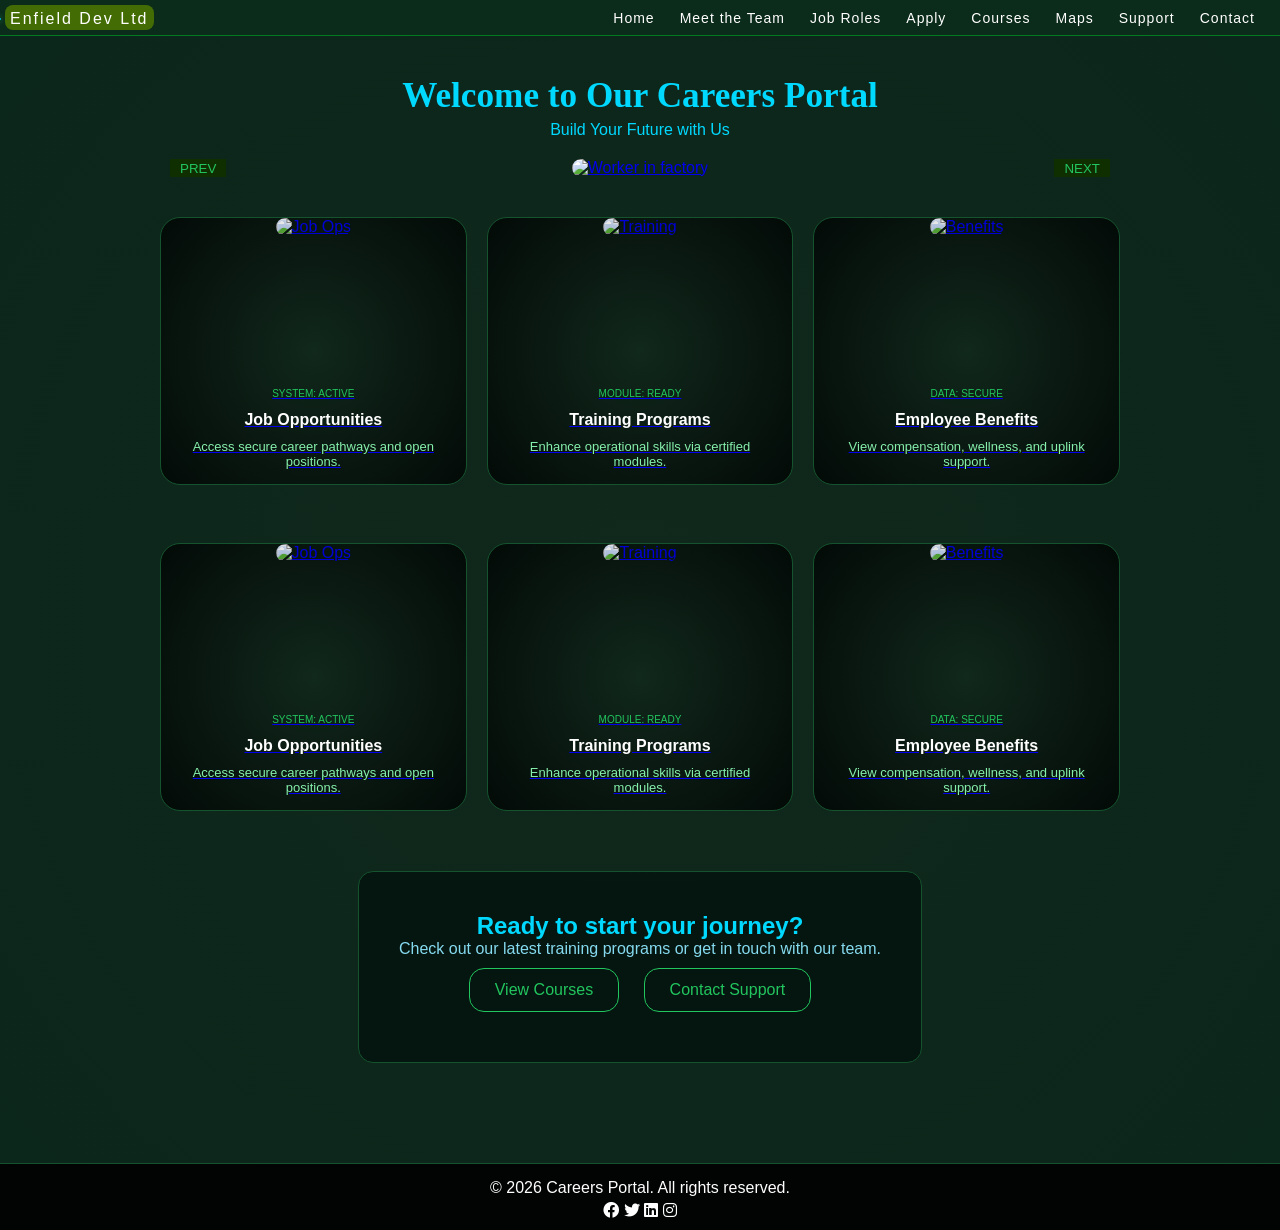
==== commit f44c80d1: "made some changes to font page fonts and some subpages" ====
--- a/index.html
+++ b/index.html
@@ -13,18 +13,16 @@
 
     <header>
         <nav class="navbar">
-
-            <div class="logo">SYS//CORE</div>
-
+            <div class="logo">Enfield Dev Ltd</div>
             <ul class="nav-links">
-                <li><a href="../index.html">Home</a></li>
-                <li><a href="/meet-the-team/meet-the-team.html">Meet the Team</a></li>
-                <li><a href="/job-roles/job-roles.html">Job Roles</a></li>
-                <li><a href="/apply/apply.html">Apply</a></li>
-                <li><a href="/courses/courses.html">Courses</a></li>
-                <li><a href="/maps/maps.html">Maps</a></li>
-                <li><a href="/support/support.html">Support</a></li>
-                <li><a href="/contact/contact.html">Contact</a></li>
+                <li><a href="index.html">Home</a></li>
+                <li><a href="meet-the-team/meet-the-team.html">Meet the Team</a></li>
+                <li><a href="job-roles/job-roles.html">Job Roles</a></li>
+                <li><a href="apply/apply.html">Apply</a></li>
+                <li><a href="courses/courses.html">Courses</a></li>
+                <li><a href="maps/maps.html">Maps</a></li>
+                <li><a href="support/support.html">Support</a></li>
+                <li><a href="contact/contact.html">Contact</a></li>
             </ul>
 
         </nav>
@@ -47,6 +45,12 @@
                                 alt="Worker in factory"></a>
                         <a href="/support/support.html" class="slide-link"><img
                                 src="https://plus.unsplash.com/premium_photo-1682437042253-6d2105fde47d?q=80&w=2070&auto=format&fit=crop&ixlib=rb-4.1.0&ixid=M3wxMjA3fDB8MHxwaG90by1wYWdlfHx8fGVufDB8fHx8fA%3D%3D"
+                                alt="Worker in factory"></a>
+                        <a href="/support/support.html" class="slide-link"><img
+                                src="https://images.unsplash.com/photo-1770170389700-eb0f9b910ed8?q=80&w=1932&auto=format&fit=crop&ixlib=rb-4.1.0&ixid=M3wxMjA3fDB8MHxwaG90by1wYWdlfHx8fGVufDB8fHx8fA%3D%3D"
+                                alt="Worker in factory"></a>
+                        <a href="/support/support.html" class="slide-link"><img
+                                src="https://plus.unsplash.com/premium_photo-1682284352941-58dceb6cd601?q=80&w=1470&auto=format&fit=crop&ixlib=rb-4.1.0&ixid=M3wxMjA3fDB8MHxwaG90by1wYWdlfHx8fGVufDB8fHx8fA%3D%3D"
                                 alt="Worker in factory"></a>
                         <a href="/contact/contact.html" class="slide-link"><img
                                 src="https://images.unsplash.com/photo-1758691736082-b69a65770026?q=80&w=2532&auto=format&fit=crop&ixlib=rb-4.1.0&ixid=M3wxMjA3fDB8MHxwaG90by1wYWdlfHx8fGVufDB8fHx8fA%3D%3D"
@@ -78,7 +82,54 @@
                 <div class="terminal-card">
                     <a href="/courses/courses.html" class="card-link">
                         <div class="image-wrapper">
-                            <img src="https://images.unsplash.com/photo-1758691736082-b69a65770026?q=80&w=2532&auto=format&fit=crop"
+                            <img src="https://images.pexels.com/photos/7794078/pexels-photo-7794078.jpeg"
+                                alt="Training">
+                            <div class="scan-line"></div>
+                        </div>
+                        <div class="card-content">
+                            <span class="status-tag">MODULE: READY</span>
+                            <h3>Training Programs</h3>
+                            <p>Enhance operational skills via certified modules.</p>
+                        </div>
+                    </a>
+                </div>
+
+                <div class="terminal-card">
+                    <a href="/support/support.html" class="card-link">
+                        <div class="image-wrapper">
+                            <img src="https://plus.unsplash.com/premium_photo-1682437042253-6d2105fde47d?q=80&w=2070&auto=format&fit=crop"
+                                alt="Benefits">
+                            <div class="scan-line"></div>
+                        </div>
+                        <div class="card-content">
+                            <span class="status-tag">DATA: SECURE</span>
+                            <h3>Employee Benefits</h3>
+                            <p>View compensation, wellness, and uplink support.</p>
+                        </div>
+                    </a>
+                </div>
+            </div>
+            <br>
+            <div class="terminal-card-container">
+                <div class="terminal-card">
+                    <a href="/job-roles/job-roles.html" class="card-link">
+                        <div class="image-wrapper">
+                            <img src="https://plus.unsplash.com/premium_photo-1661547810396-702eacbfcc14?q=80&w=2532&auto=format&fit=crop"
+                                alt="Job Ops">
+                            <div class="scan-line"></div>
+                        </div>
+                        <div class="card-content">
+                            <span class="status-tag">SYSTEM: ACTIVE</span>
+                            <h3>Job Opportunities</h3>
+                            <p>Access secure career pathways and open positions.</p>
+                        </div>
+                    </a>
+                </div>
+
+                <div class="terminal-card">
+                    <a href="/courses/courses.html" class="card-link">
+                        <div class="image-wrapper">
+                            <img src="https://images.pexels.com/photos/7794078/pexels-photo-7794078.jpeg"
                                 alt="Training">
                             <div class="scan-line"></div>
                         </div>
@@ -136,13 +187,7 @@
 
 
     <script src="./main.js"></script>
-    <script src="/courses/courses.js"> </script>
-    <script src="/apply/apply.js"> </script>
-    <script src="/maps/maps.js"> </script>
-    <script src="/meet-the-team/meet-the-team.js"> </script>
-    <script src="/support/support.js"> </script>
-    <script src="/contact/contact.js"> </script>
-    <script src="/job-roles/job-roles.js">  </script>
+
 </body>
 
 </html>
--- a/main.css
+++ b/main.css
@@ -6,16 +6,15 @@
 }
 
 body {
-    background: radial-gradient(circle at center, #11281c 0%, #030a07 100%);
-    color: #03cdff;
-    font-family: 'Orbitron', monospace;
+    background: radial-gradient(circle at center, #11281c 0%, #0b261b 100%);
+    color: #fefefe;
+    font-family: sans-serif;
 }
 
 /* ===== NAVBAR ===== */
 .navbar {
-    background: rgba(2, 4, 3, 0.95);
+    background: rgba(12, 44, 28, 0.95);
     border-bottom: 1px solid #14532d;
-    padding: 15px 0;
     position: sticky;
     top: 0;
 }
@@ -25,13 +24,15 @@
     justify-content: center;
     gap: 25px;
     list-style: none;
+     margin-right: 20px;
 }
 
 .navbar a {
     color: #ffffff;
     text-decoration: none;
-    font-size: 12px;
+    font-size: 14px;
     letter-spacing: 1px;
+    
 }
 
 .navbar a:hover {
@@ -44,9 +45,9 @@
     display: flex;
     justify-content: space-between;  /* logo left, nav right */
     align-items: center;
-    padding: 15px 40px;
-    background: rgba(2, 4, 3, 0.95);
-    border-bottom: 1px solid #14532d;
+    padding: 5px;
+    border-bottom: 1px solid #037920;
+   
 }
 
 /* NAV LINKS */
@@ -54,13 +55,17 @@
     display: flex;
     gap: 25px;
     list-style: none;
+   
+  
 }
 
 .nav-links a {
-    color: #00d9ff;;
+    color: #ffffff;;
     text-decoration: none;
-    font-size: 12px;
+    font-size: 14px;
     letter-spacing: 1px;
+     
+    
 }
 
 .nav-links a:hover {
@@ -85,7 +90,7 @@
     top: 50%;
     width: 8px;
     height: 2px;
-    background: #00d9ff;
+    background: #009eba;
     box-shadow: 0 0 6px #22c55e;
 }
 
@@ -105,10 +110,11 @@
 .hero-text h1 {
     color: #00d9ff;
     font-size: 2.2rem;
-    margin-bottom: 10px;
+    margin-bottom: 5px;
+    font-family:cursive;
 }
 .hero-text p{
-    margin-bottom: 10px;
+    margin-bottom: 20px;
     color: #00d9ff;
 }
 
@@ -132,7 +138,7 @@
     width: 100%;
     height: 400px;
     object-fit: cover;
-    filter: brightness(0.6);
+    
 }
 .slide-link {
     min-width: 100%;   /* CRITICAL */
@@ -159,7 +165,7 @@
     display: grid;
     grid-template-columns: repeat(auto-fit, minmax(220px, 1fr));
     gap: 20px;
-    margin-top: 40px;
+    margin-top: 30px;
 }
 
 .terminal-card {
@@ -167,11 +173,16 @@
     border-radius: 20px;
     background: radial-gradient(circle at center, #11281c 0%, #030a07 100%);
     border: 1px solid #14532d;
-    transition: 0.3s;
+    transition: 0.1s;
+}
+
+.terminal-card img {
+    border-radius: 15px;
+    filter: brightness(0.9);
 }
 
 .terminal-card:hover {
-    transform: translateY(-5px);
+    transform: translateY(-2px);
     box-shadow: 0 0 15px rgba(34, 197, 94, 0.3);
 }
 
@@ -185,7 +196,7 @@
     width: 100%;
     height: 100%;
     object-fit: cover;
-    filter: brightness(0.6);
+   
 }
 
 .card-content {
@@ -254,7 +265,7 @@
     padding: 10px;
 }
 footer p{
-    margin: 10px;
+    margin: 5px;
 }
 .social-icons a{
         color: white;   
@@ -271,3 +282,11 @@
     }
 }
 
+.logo{
+    width: 130;
+    height: 25px;
+    padding: 5px;
+    background-color: rgb(67, 109, 4);
+    border-radius: 8px;
+    color: white;
+}
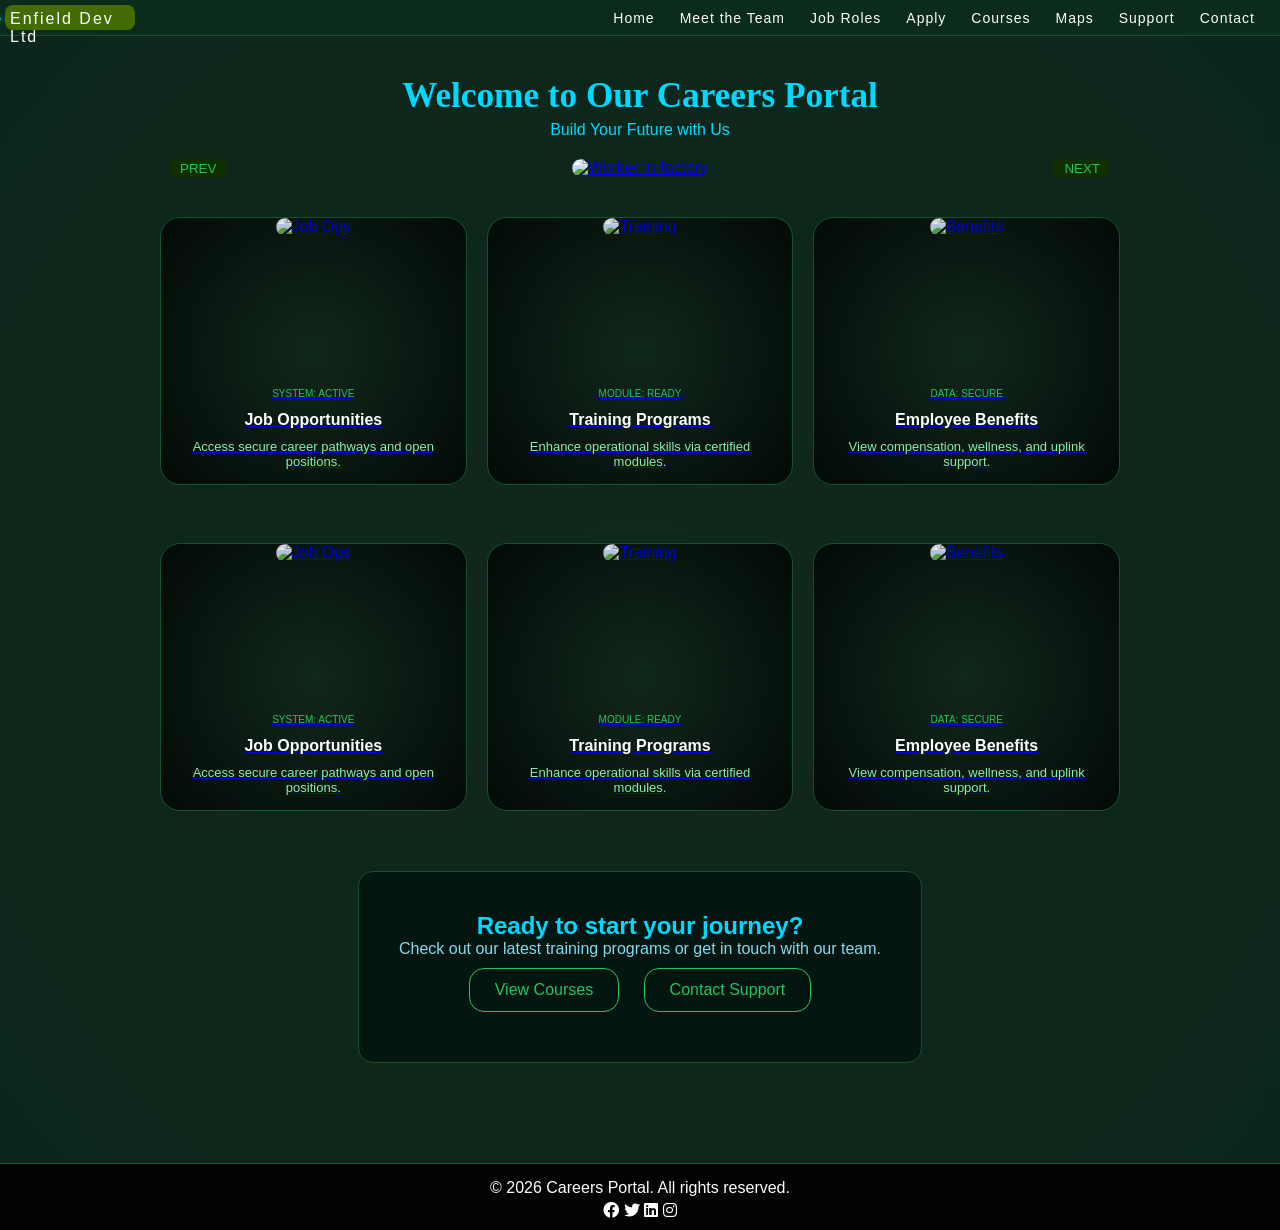
==== commit 65d64166: "change made to the menu i've added toggle menu on mobile view" ====
--- a/index.html
+++ b/index.html
@@ -8,12 +8,15 @@
     <link rel="stylesheet" href="main.css">
     <link rel="stylesheet" href="https://cdnjs.cloudflare.com/ajax/libs/font-awesome/6.0.0/css/all.min.css">
 </head>
-
 <body>
-
     <header>
         <nav class="navbar">
             <div class="logo">Enfield Dev Ltd</div>
+            <div class="menu-toggle" id="mobile-menu">
+                <span class="bar"></span>
+                <span class="bar"></span>
+                <span class="bar"></span>
+            </div>
             <ul class="nav-links">
                 <li><a href="index.html">Home</a></li>
                 <li><a href="meet-the-team/meet-the-team.html">Meet the Team</a></li>
@@ -24,7 +27,6 @@
                 <li><a href="support/support.html">Support</a></li>
                 <li><a href="contact/contact.html">Contact</a></li>
             </ul>
-
         </nav>
     </header>
     <main>
--- a/main.css
+++ b/main.css
@@ -17,6 +17,11 @@
     border-bottom: 1px solid #14532d;
     position: sticky;
     top: 0;
+    display: flex;
+    justify-content: space-between;  /* logo left, nav right */
+    align-items: center;
+    padding: 5px;
+    z-index: 1000;
 }
 
 .navbar ul {
@@ -24,7 +29,7 @@
     justify-content: center;
     gap: 25px;
     list-style: none;
-     margin-right: 20px;
+    margin-right: 20px;
 }
 
 .navbar a {
@@ -32,7 +37,6 @@
     text-decoration: none;
     font-size: 14px;
     letter-spacing: 1px;
-    
 }
 
 .navbar a:hover {
@@ -40,14 +44,20 @@
     text-shadow: 0 0 8px #22c55e;
 }
 
-/* NAVBAR LAYOUT */
-.navbar {
-    display: flex;
-    justify-content: space-between;  /* logo left, nav right */
-    align-items: center;
-    padding: 5px;
-    border-bottom: 1px solid #037920;
-   
+/* NEW: MENU TOGGLE STYLES (Hamburger icon) */
+.menu-toggle {
+    display: none; /* Hidden on desktop */
+    flex-direction: column;
+    cursor: pointer;
+    margin-right: 20px;
+}
+
+.bar {
+    width: 25px;
+    height: 3px;
+    background-color: #00ff00;
+    margin: 4px 0;
+    transition: 0.4s;
 }
 
 /* NAV LINKS */
@@ -55,17 +65,13 @@
     display: flex;
     gap: 25px;
     list-style: none;
-   
-  
 }
 
 .nav-links a {
-    color: #ffffff;;
+    color: #ffffff;
     text-decoration: none;
     font-size: 14px;
     letter-spacing: 1px;
-     
-    
 }
 
 .nav-links a:hover {
@@ -80,9 +86,14 @@
     color: #00d9ff;
     letter-spacing: 2px;
     position: relative;
-}
-
-/* small cyber line */
+    width: 130px; /* Fixed width from your bottom style */
+    height: 25px;
+    padding: 5px;
+    background-color: rgb(67, 109, 4);
+    border-radius: 8px;
+    color: white;
+}
+
 .logo::before {
     content: "";
     position: absolute;
@@ -94,7 +105,6 @@
     box-shadow: 0 0 6px #22c55e;
 }
 
-/* hover glow */
 .logo:hover {
     text-shadow: 0 0 10px #00d9ff;
 }
@@ -124,7 +134,7 @@
 
 /* ===== SLIDER ===== */
 .hero-banner {
-    position: relative;   /* CRITICAL */
+    position: relative;
     overflow: hidden;
 }
 
@@ -138,10 +148,9 @@
     width: 100%;
     height: 400px;
     object-fit: cover;
-    
 }
 .slide-link {
-    min-width: 100%;   /* CRITICAL */
+    min-width: 100%;
     height: 100%;
 }
 
@@ -196,7 +205,6 @@
     width: 100%;
     height: 100%;
     object-fit: cover;
-   
 }
 
 .card-content {
@@ -268,25 +276,41 @@
     margin: 5px;
 }
 .social-icons a{
-        color: white;   
-    }
+    color: white;   
+}
 
 /* ===== RESPONSIVE ===== */
-@media (max-width: 768px) {
-    .hero-banner {
+@media (max-width: 992px) { 
+    /* 1. SHOW THE SYMBOL */
+    .menu-toggle {
+        display: flex; /* This makes the bars reappear */
+    }
+
+    /* 2. HIDE THE LINKS */
+    .nav-links {
+        display: none !important; 
+        flex-direction: column;
+        width: 100%;
+        background: rgba(12, 44, 28, 0.98);
+        position: absolute;
+        top: 100%;
+        left: 0;
+        padding: 20px 0;
+        border-bottom: 2px solid #22c55e;
+    }
+
+    /* 3. SHOW LINKS WHEN CLICKED */
+    .nav-links.active {
+        display: flex !important;
+    }
+
+    .nav-links li {
+        text-align: center;
+        margin: 15px 0;
+    }
+
+    /* Keeps your slider height fix */
+    .hero-banner, .slider-track img {
         height: 250px;
     }
-
-    .slider-track img {
-        height: 250px;
-    }
-}
-
-.logo{
-    width: 130;
-    height: 25px;
-    padding: 5px;
-    background-color: rgb(67, 109, 4);
-    border-radius: 8px;
-    color: white;
-}+}
